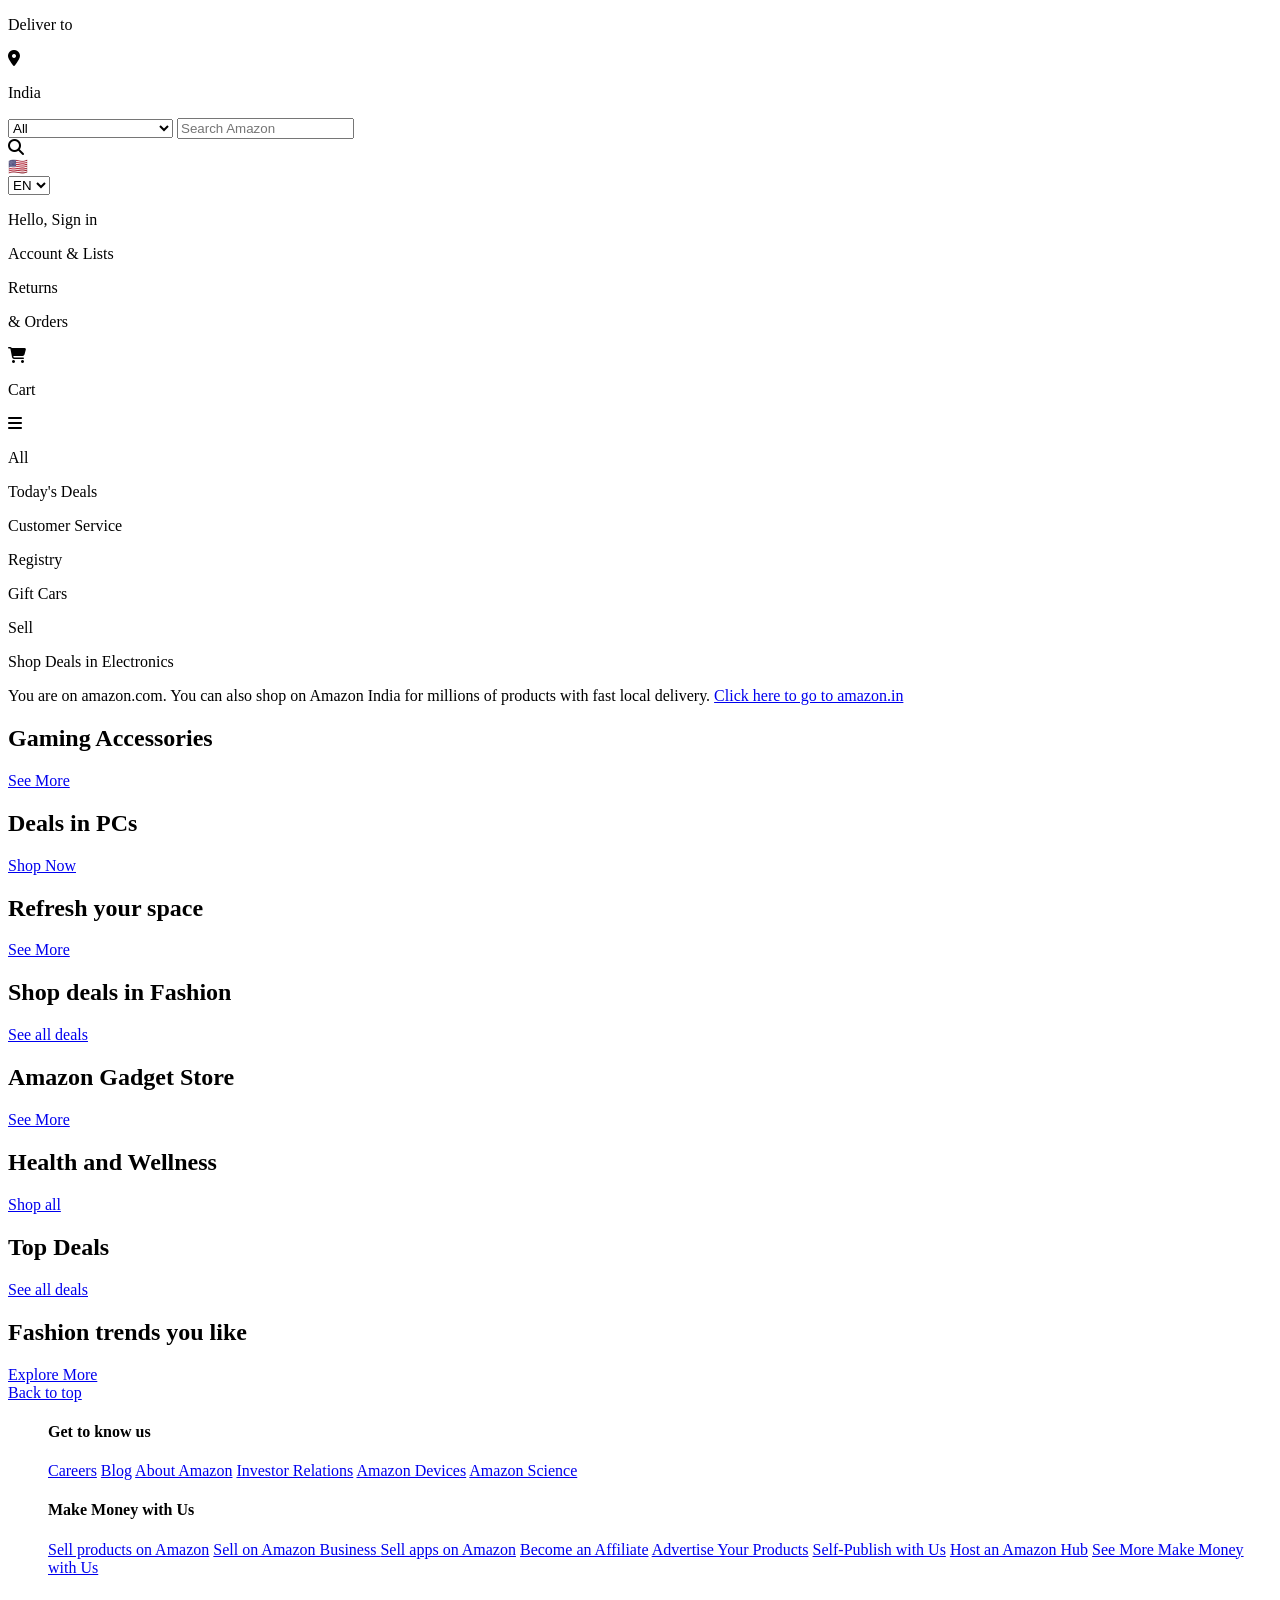
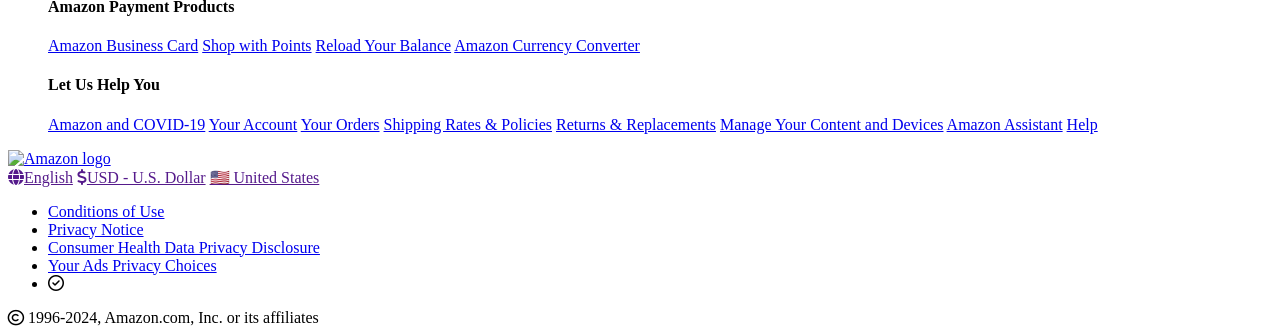
==== index.html @ e625f733 "Amazon Clone code" ====
<!DOCTYPE html>
<html lang="en">
<head>
    <meta charset="UTF-8">
    <meta name="viewport" content="width=device-width, initial-scale=1.0">
    <title>Amazon.com</title>
    <link rel="stylesheet" href="https://cdnjs.cloudflare.com/ajax/libs/font-awesome/6.5.2/css/all.min.css" integrity="sha512-SnH5WK+bZxgPHs44uWIX+LLJAJ9/2PkPKZ5QiAj6Ta86w+fsb2TkcmfRyVX3pBnMFcV7oQPJkl9QevSCWr3W6A==" crossorigin="anonymous" referrerpolicy="no-referrer" />
    <link rel="shortcut icon" class="fav-icon" href="/Amazon Clone/Assets/favicon.png" type="image/x-icon">
    <link rel="stylesheet" href="/Amazon Clone/style.css">
</head>
<body>
    <header>
        <div class="navbar">
            <!-- Amazon Logo (Box-1)-->
            <div class="nav-logo border">
                <div class="logo"></div>
            </div>

            <!-- Box-2 -->
            <div class="nav-location border">
                <p class="loc-first">Deliver to</p>
                <div class="loc-icon">
                    <i class="fa-solid fa-location-dot"></i>
                    <p class="loc-second">India</p>
                </div>
            </div>

            <!-- Box-3 (search box) -->
            <div class="nav-search">
                <select id="selector">
                    <option>All</option>
                    <option>Art & Crafts</option>
                    <option>Beauty & Personal Care</option>
                    <option>Books</option>
                    <option>Computers</option>
                    <option>Electronics</option>
                    <option>Health & Household</option>
                    <option>Home & Kitchen</option>
                    <option>Kindle Store</option>
                    <option>Movies & TV</option>
                    <option>Prime Video</option>
                    <option>Software</option>
                    <option>Toys & Games</option>
                    <option>Video Games</option>
                    <option>Women's Fashion</option>
                </select>
                <input type="text" placeholder="Search Amazon" id="search-input">
                <div class="search-icon">
                    <i class="fa-solid fa-magnifying-glass"></i>
                </div>
            </div>

            <!-- Box-4 Change Language -->
            <div class="nav-language border">
                <div class="flag-icon">
                    🇺🇸
                </div>
                <select id="lang">
                    <option>EN</option>
                    <option>ES</option>
                    <option>AR</option>
                    <option>DE</option>
                    <option>HE</option>
                    <option>KO</option>
                    <option>PT</option>
                </select>
            </div>

            <!-- Box-5 Sign in option -->
            <div class="nav-signin border">
                <p class="nav-first"><span>Hello, Sign in</span></p>
                <p class="nav-second"><span>Account & Lists</span></p>
            </div>

            <!-- Box-6 Returns & orders -->
            <div class="nav-returns border">
                <p class="nav-first"><span>Returns</span></p>
                <p class="nav-second"><span>& Orders</span></p>
            </div>

            <!-- Box-7 i.e Cart -->
            <div class="nav-cart border">
                <i class="fa-solid fa-cart-shopping"></i>
                <p class="nav-cart-text">Cart</p>
            </div>
        </div>

        <!-- Creating 2nd panel in navbar -->
        <div class="panel">
            <div class="panel-all border-2">
                <i class="fa-solid fa-bars"></i>
                <p>All</p>
            </div>

            <div class="panel-options">
                <p class="border-2">Today's Deals</p>
                <p class="border-2">Customer Service</p>
                <p class="border-2">Registry</p>
                <p class="border-2">Gift Cars</p>
                <p class="border-2">Sell</p>
            </div>

            <div class="panel-deals border-2">
                <p>Shop Deals in Electronics</p>
            </div>
        </div>
    </header>

    <!-- Creating the main section of the page -->
    <main>
        <!-- Adding our hero-section -->
        <div class="hero-section">
            <div class="hero-msg">
                <p>You are on amazon.com. You can also shop on Amazon India for millions of products with fast local delivery. <a href="https://www.amazon.in/?ref=aisgw_intl_stripe_in" target="_blank">Click here to go to amazon.in</a></p>
            </div>
        </div>
    
        <!-- Adding shopping section i.e. cards now -->
    
        <div class="shop-section-1">
            <div class="card">
                <h2>Gaming Accessories</h2>
                <div class="box-img" style="background-image: url('Assets/Box-1.jpg');"></div>
                <a href="https://www.amazon.com/b/?_encoding=UTF8&node=23508887011&pd_rd_w=nByxF&content-id=amzn1.sym.12129333-2117-4490-9c17-6d31baf0582a&pf_rd_p=12129333-2117-4490-9c17-6d31baf0582a&pf_rd_r=9HNAF9FP9D15FW3SN0A6&pd_rd_wg=SGDx6&pd_rd_r=a45de12c-90f2-494f-a4d4-fc48f67d74bd&ref_=pd_hp_d_atf_unk">See More</a>
            </div>
            <div class="card">
                <h2>Deals in PCs</h2>
                <div class="box-img" style="background-image: url('Assets/Box-2.jpg');"></div>
                <a href="https://www.amazon.com/gp/goldbox/?ie=UTF8&ref_=nav_cs_gb&deals-widget=%257B%2522version%2522%253A1%252C%2522viewIndex%2522%253A0%252C%2522presetId%2522%253A%2522957D18D8132C0FCBA2EA0F57FEB9A3F8%2522%252C%2522departments%2522%253A%255B%25221055398%2522%255D%252C%2522sorting%2522%253A%2522BY_SCORE%2522%257D&pd_rd_w=VBhcG&content-id=amzn1.sym.68f2b66e-afdb-4a19-b88c-555da04d6dc2&pf_rd_p=68f2b66e-afdb-4a19-b88c-555da04d6dc2&pf_rd_r=AZ8QWDWJWNAJTJAJFJ2Y&pd_rd_wg=P0MlQ&pd_rd_r=4b0150ed-91d9-492e-b6a7-8b6c2b6c2405&discounts-widget=%2522%257B%255C%2522state%255C%2522%253A%257B%255C%2522refinementFilters%255C%2522%253A%257B%257D%257D%252C%255C%2522version%255C%2522%253A1%257D%2522">Shop Now</a>
            </div>
            <div class="card">
                <h2>Refresh your space</h2>
                <div class="box-img" style="background-image: url('Assets/Box-3.jpg');"></div>
                <a href="https://www.amazon.com/gp/goldbox/?ie=UTF8&ref_=nav_cs_gb&deals-widget=%257B%2522version%2522%253A1%252C%2522viewIndex%2522%253A0%252C%2522presetId%2522%253A%252215E8DB96732AF8CA9C14916141BB1C4C%2522%252C%2522departments%2522%253A%255B%25227147440011%2522%252C%25227192394011%2522%252C%2522679337011%2522%252C%25226358543011%2522%255D%252C%2522sorting%2522%253A%2522FEATURED%2522%257D&pd_rd_w=ws7K2&content-id=amzn1.sym.56e14e61-447a-443b-9528-4b285fddeeac&pf_rd_p=56e14e61-447a-443b-9528-4b285fddeeac&pf_rd_r=AZ8QWDWJWNAJTJAJFJ2Y&pd_rd_wg=P0MlQ&pd_rd_r=4b0150ed-91d9-492e-b6a7-8b6c2b6c2405&discounts-widget=%2522%257B%255C%2522state%255C%2522%253A%257B%255C%2522refinementFilters%255C%2522%253A%257B%257D%257D%252C%255C%2522version%255C%2522%253A1%257D%2522">See More</a>
            </div>
            <div class="card">
                <h2>Shop deals in Fashion</h2>
                <div class="box-img" style="background-image: url('Assets/Box-4.jpg');"></div>
                <a href="https://www.amazon.com/gp/goldbox/?ie=UTF8&deals-widget=%257B%2522version%2522%253A1%252C%2522viewIndex%2522%253A0%252C%2522presetId%2522%253A%252219A70421F1B18305BA3C837E25E8FDF9%2522%252C%2522departments%2522%253A%255B%2522541966%2522%255D%252C%2522sorting%2522%253A%2522FEATURED%2522%257D&pd_rd_w=VYQJO&content-id=amzn1.sym.3a6a1f11-a96c-444b-b219-97322616eb92&pf_rd_p=3a6a1f11-a96c-444b-b219-97322616eb92&pf_rd_r=AZ8QWDWJWNAJTJAJFJ2Y&pd_rd_wg=P0MlQ&pd_rd_r=4b0150ed-91d9-492e-b6a7-8b6c2b6c2405&ref_=pd_hp_d_atf_unk&discounts-widget=%2522%257B%255C%2522state%255C%2522%253A%257B%255C%2522refinementFilters%255C%2522%253A%257B%257D%257D%252C%255C%2522version%255C%2522%253A1%257D%2522#dealsGridLinkAnchor">See all deals</a>
            </div>
        </div>
    
        <div class="shop-section-2">
            <div class="card">
                <h2>Amazon Gadget Store</h2>
                <div class="box-img" style="background-image: url('Assets/Box-5.jpg');"></div>
                <a href="https://www.amazon.com/s?k=electronics&_encoding=UTF8&content-id=amzn1.sym.061f5f08-3bb1-4c70-8051-5d850a92de53&pd_rd_r=4b0150ed-91d9-492e-b6a7-8b6c2b6c2405&pd_rd_w=LmUVr&pd_rd_wg=P0MlQ&pf_rd_p=061f5f08-3bb1-4c70-8051-5d850a92de53&pf_rd_r=AZ8QWDWJWNAJTJAJFJ2Y&ref=pd_hp_d_atf_unk">See More</a>
            </div>
            <div class="card">
                <h2>Health and Wellness</h2>
                <div class="box-img" style="background-image: url('Assets/Box-6.jpg');"></div>
                <a href="https://www.amazon.com/s?k=mens+personal+care+sets&_encoding=UTF8&content-id=amzn1.sym.36b3bd24-30cc-4394-a99c-32175deb1058&pd_rd_r=4b0150ed-91d9-492e-b6a7-8b6c2b6c2405&pd_rd_w=EMDmT&pd_rd_wg=P0MlQ&pf_rd_p=36b3bd24-30cc-4394-a99c-32175deb1058&pf_rd_r=AZ8QWDWJWNAJTJAJFJ2Y&ref=pd_hp_d_atf_unk">Shop all</a>
            </div>
            <div class="card">
                <h2>Top Deals</h2>
                <div class="box-img" style="background-image: url('Assets/Box-7.jpg');"></div>
                <a href="https://www.amazon.com/gp/goldbox/?ie=UTF8&ref_=dlx_gate_dd_dcl_vai_dt_nav_cs_gb&pd_rd_w=xbTcK&content-id=amzn1.sym.def2f06c-d9a7-4927-8433-aa333a9fca53&pf_rd_p=def2f06c-d9a7-4927-8433-aa333a9fca53&pf_rd_r=AZ8QWDWJWNAJTJAJFJ2Y&pd_rd_wg=P0MlQ&pd_rd_r=4b0150ed-91d9-492e-b6a7-8b6c2b6c2405&discounts-widget=%2522%257B%255C%2522state%255C%2522%253A%257B%255C%2522refinementFilters%255C%2522%253A%257B%257D%257D%252C%255C%2522version%255C%2522%253A1%257D%2522">See all deals</a>
            </div>
            <div class="card">
                <h2>Fashion trends you like</h2>
                <div class="box-img" style="background-image: url('Assets/Box-8.jpg');"></div>
                <a href="https://www.amazon.com/s?k=Spring+Jackets&_encoding=UTF8&content-id=amzn1.sym.bad2a3cf-6397-46b0-aa92-6036dbc4afb6&crid=28AAZ2JDZCYX1&pd_rd_r=4b0150ed-91d9-492e-b6a7-8b6c2b6c2405&pd_rd_w=E8EJr&pd_rd_wg=P0MlQ&pf_rd_p=bad2a3cf-6397-46b0-aa92-6036dbc4afb6&pf_rd_r=AZ8QWDWJWNAJTJAJFJ2Y&sprefix=spring+jackets%2Caps%2C140&ref=pd_hp_d_atf_unk">Explore More</a>
            </div>
        </div>
    </main>
    
    <!-- Adding footer for the page -->
    <footer>
        <a href="#top">
            <div class="foot-panel-1">
            Back to top
        </div></a>

        <!-- Adding footer panel-2 -->

        <div class="foot-panel-2">
            <div class="foot-list">
                <ul>
                    <h4>Get to know us</h4>
                    <a href="amazon.jobs/en/">Careers</a>
                    <a href="amazon.jobs/en/">Blog</a>
                    <a href="amazon.jobs/en/">About Amazon</a>
                    <a href="amazon.jobs/en/">Investor Relations</a>
                    <a href="amazon.jobs/en/">Amazon Devices</a>
                    <a href="amazon.jobs/en/">Amazon Science</a>
               </ul>
            </div>
            <div class="foot-list">
                <ul>
                    <h4>Make Money with Us</h4>
                    <a href="https://sell.amazon.com/?ld=AZFSSOA&ref_=footer_soa">Sell products on Amazon</a>
                    <a href="https://sell.amazon.com/?ld=AZFSSOA&ref_=footer_soa">Sell on Amazon Business
                    </a>
                    <a href="https://sell.amazon.com/?ld=AZFSSOA&ref_=footer_soa">Sell apps on Amazon</a>
                    <a href="https://sell.amazon.com/?ld=AZFSSOA&ref_=footer_soa">Become an Affiliate</a>
                    <a href="https://sell.amazon.com/?ld=AZFSSOA&ref_=footer_soa">Advertise Your Products</a>
                    <a href="https://sell.amazon.com/?ld=AZFSSOA&ref_=footer_soa">Self-Publish with Us</a>
                    <a href="https://sell.amazon.com/?ld=AZFSSOA&ref_=footer_soa">Host an Amazon Hub</a>
                    <a href="https://sell.amazon.com/?ld=AZFSSOA&ref_=footer_soa">See More Make Money with Us</a>
               </ul>
            </div>
            <div class="foot-list">
                <ul>
                    <h4>Amazon Payment Products</h4>
                    <a href="https://www.amazon.com/dp/B07984JN3L?plattr=ACOMFO&ie=UTF-8">Amazon Business Card</a>
                    <a href="https://www.amazon.com/dp/B07984JN3L?plattr=ACOMFO&ie=UTF-8">Shop with Points</a>
                    <a href="https://www.amazon.com/dp/B07984JN3L?plattr=ACOMFO&ie=UTF-8">Reload Your Balance</a>
                    <a href="https://www.amazon.com/dp/B07984JN3L?plattr=ACOMFO&ie=UTF-8">Amazon Currency Converter</a>
               </ul>
            </div>
            <div class="foot-list">
                <ul>
                    <h4>Let Us Help You</h4>
                    <a href="https://www.amazon.com/gp/help/customer/display.html?nodeId=GDFU3JS5AL6SYHRD&ref_=footer_covid">Amazon and COVID-19</a>
                    <a href="https://www.amazon.com/gp/css/homepage.html?ref_=footer_ya">Your Account</a>
                    <a href="https://www.amazon.com/ap/signin?openid.pape.max_auth_age=0&openid.return_to=https%3A%2F%2Fwww.amazon.com%2Fyour-orders%2Forders%3F_encoding%3DUTF8%26ref_%3Dfooter_yo&openid.identity=http%3A%2F%2Fspecs.openid.net%2Fauth%2F2.0%2Fidentifier_select&openid.assoc_handle=amzn_retail_yourorders_us&openid.mode=checkid_setup&language=en_US&openid.claimed_id=http%3A%2F%2Fspecs.openid.net%2Fauth%2F2.0%2Fidentifier_select&openid.ns=http%3A%2F%2Fspecs.openid.net%2Fauth%2F2.0">Your Orders</a>
                    <a href="https://www.amazon.com/gp/help/customer/display.html?nodeId=GDFU3JS5AL6SYHRD&ref_=footer_covid">Shipping Rates & Policies</a>
                    <a href="https://www.amazon.com/gp/help/customer/display.html?nodeId=GDFU3JS5AL6SYHRD&ref_=footer_covid">Returns & Replacements</a>
                    <a href="https://www.amazon.com/gp/help/customer/display.html?nodeId=GDFU3JS5AL6SYHRD&ref_=footer_covid">Manage Your Content and Devices</a>
                    <a href="https://www.amazon.com/gp/help/customer/display.html?nodeId=GDFU3JS5AL6SYHRD&ref_=footer_covid">Amazon Assistant</a>
                    <a href="https://www.amazon.com/gp/help/customer/display.html?nodeId=508510&ref_=footer_gw_m_b_he">Help</a>
               </ul>
            </div>
        </div>

        <!-- Adding panel-3 of the footer -->
        <div class="foot-panel-3">
            <span>
                <a href="/Amazon Clone/index.html"><img class="foot-logo" src="/Amazon Clone/Assets/Amazon-logo.png" alt="Amazon logo"></a>
            </span>

            <span>
                <div class="foot-line">
                    <a href=""><i class="fa-solid fa-globe foot-icon"></i>English</a>
                    <a href=""><i class="fa-solid fa-dollar-sign foot-icon"></i>USD - U.S. Dollar</a>
                    <a href="">🇺🇸 United States</a>
                </div>
            </span>
        </div>

        <!-- Adding panel-4 of the footer -->
        <div class="foot-panel-4">
            <ul class="pages">
                <li><a href="https://www.amazon.com/gp/help/customer/display.html?nodeId=508088&ref_=footer_cou">Conditions of Use</a></li>
                <li><a href="https://www.amazon.com/gp/help/customer/display.html?nodeId=468496&ref_=footer_privacy">Privacy Notice</a></li>
                <li><a href="https://www.amazon.com/gp/help/customer/display.html?ie=UTF8&nodeId=TnACMrGVghHocjL8KB&ref_=footer_consumer_health_data_privacy">Consumer Health Data Privacy Disclosure</a></li>
                <li><a href="https://www.amazon.com/privacyprefs?ref_=footer_iba">Your Ads Privacy Choices</a></li>
                <li><span><i class="fa-regular fa-circle-check"></i></span></li>
            </ul>

            <span class="copyright"><i class="fa-regular fa-copyright"></i> 1996-2024, Amazon.com, Inc. or its affiliates</span>
        </div>
    </footer>
</body>
</html>
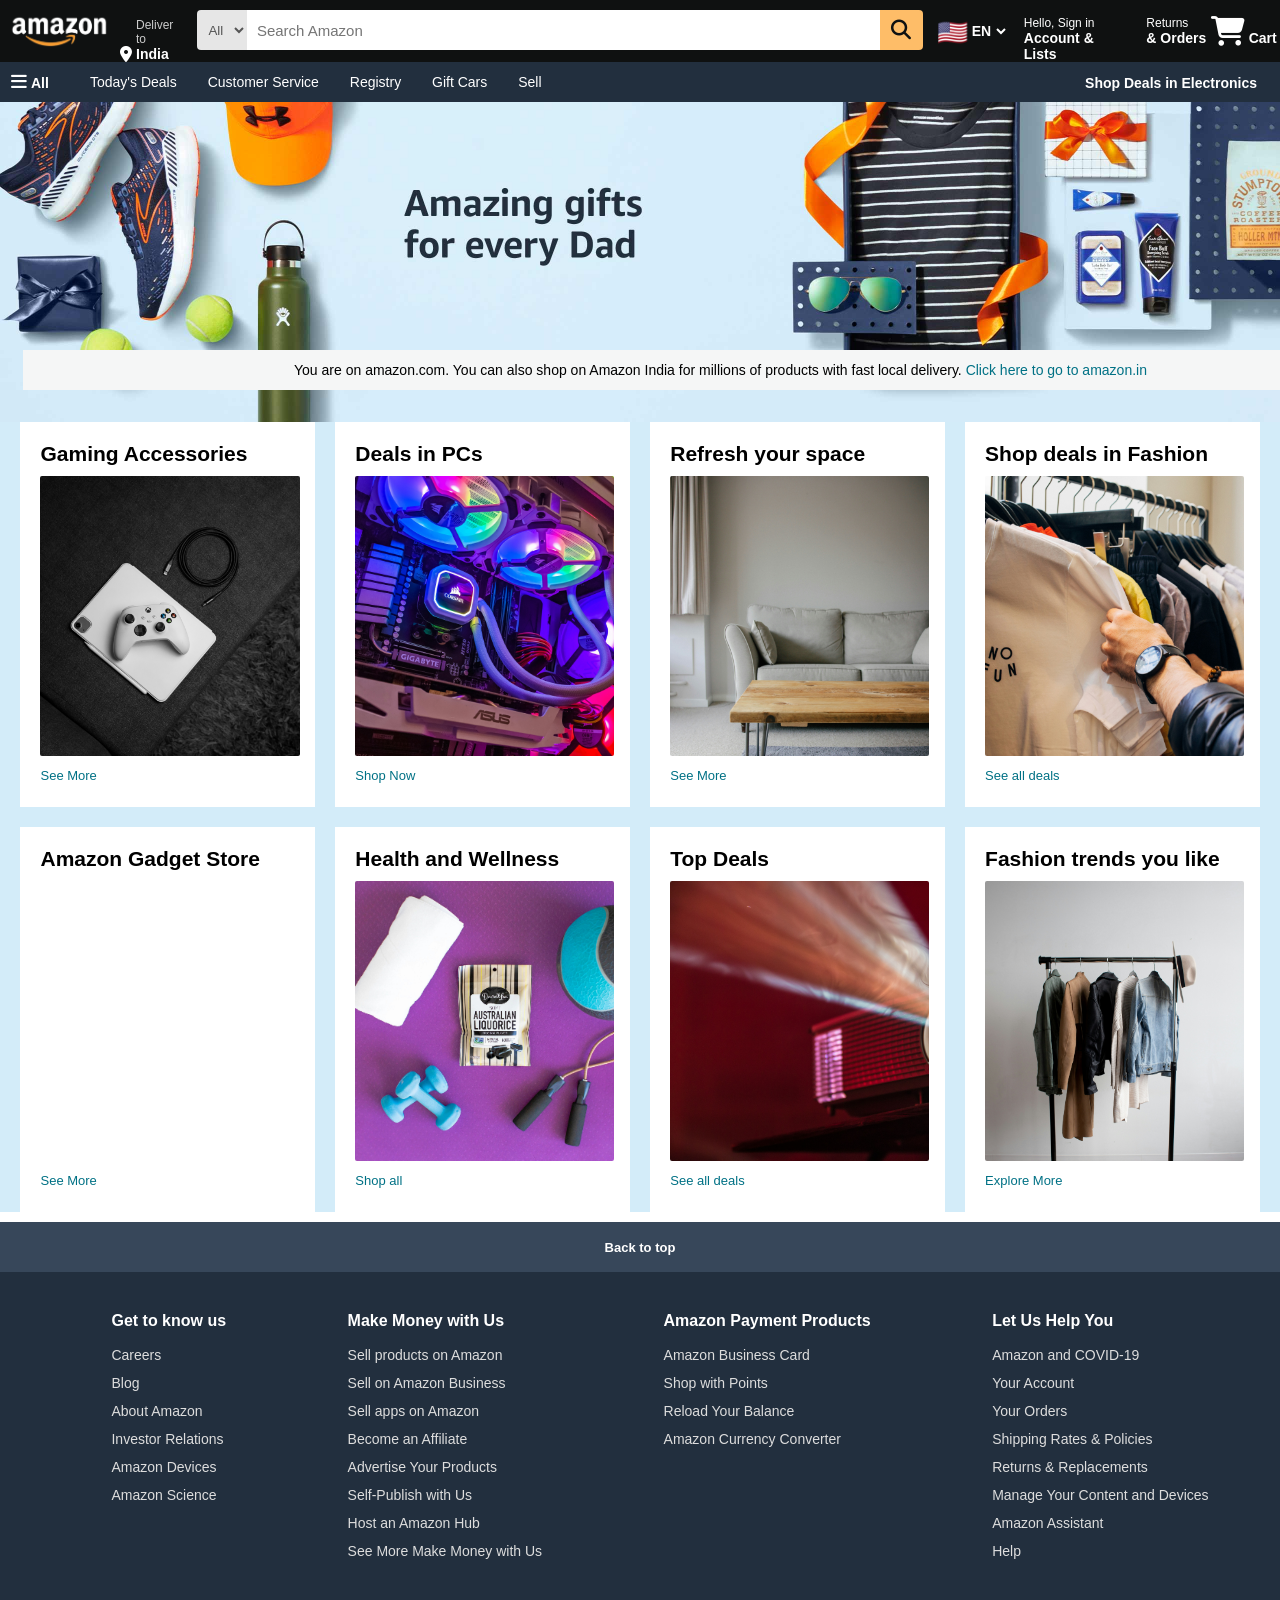
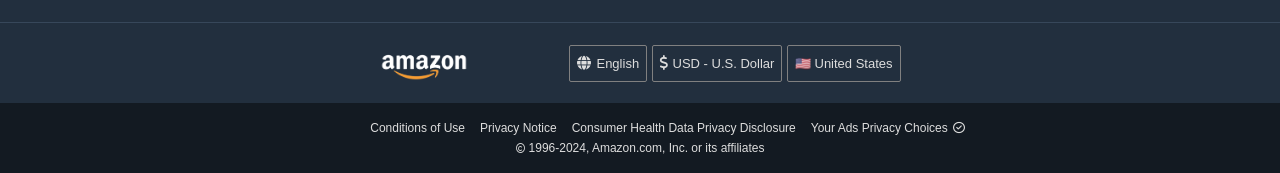
==== commit 49c57edc: "modified index.html" ====
--- a/index.html
+++ b/index.html
@@ -5,8 +5,8 @@
     <meta name="viewport" content="width=device-width, initial-scale=1.0">
     <title>Amazon.com</title>
     <link rel="stylesheet" href="https://cdnjs.cloudflare.com/ajax/libs/font-awesome/6.5.2/css/all.min.css" integrity="sha512-SnH5WK+bZxgPHs44uWIX+LLJAJ9/2PkPKZ5QiAj6Ta86w+fsb2TkcmfRyVX3pBnMFcV7oQPJkl9QevSCWr3W6A==" crossorigin="anonymous" referrerpolicy="no-referrer" />
-    <link rel="shortcut icon" class="fav-icon" href="/Amazon Clone/Assets/favicon.png" type="image/x-icon">
-    <link rel="stylesheet" href="/Amazon Clone/style.css">
+    <link rel="shortcut icon" class="fav-icon" href="Assets/favicon.png" type="image/x-icon">
+    <link rel="stylesheet" href="/style.css">
 </head>
 <body>
     <header>
@@ -226,7 +226,7 @@
         <!-- Adding panel-3 of the footer -->
         <div class="foot-panel-3">
             <span>
-                <a href="/Amazon Clone/index.html"><img class="foot-logo" src="/Amazon Clone/Assets/Amazon-logo.png" alt="Amazon logo"></a>
+                <a href="index.html"><img class="foot-logo" src="Assets/Amazon-logo.png" alt="Amazon logo"></a>
             </span>
 
             <span>
--- a/style.css
+++ b/style.css
@@ -0,0 +1,479 @@
+* {
+    margin: 0;
+    font-family: Arial, Helvetica, sans-serif;
+    border: border-box;
+}
+
+a {
+    text-decoration: none;
+}
+
+.navbar {
+    height: 62px;
+    background-color: #0f1111;
+    color: white;
+    display: flex;
+    /* align-items: center; */
+}
+
+.nav-logo {
+    width: 118px;
+    height: 50px;
+}
+
+.logo {
+    background-image: url("Assets/Amazon-logo.png");
+    background-size: cover;
+    width: 100px;
+    height: 35px;
+    margin-top: 7px;
+    margin-left: 8px;
+}
+
+.border {
+    border: 1.5px solid transparent;
+    border-radius: 2px;
+    margin-top: 5px;
+    /* margin-bottom: 5px; */
+}
+
+.border:hover {
+    border: 1.5px solid white;
+}
+
+/* Adding styling for box-2 */
+
+.nav-location {
+    margin-left: 5px;
+    height: 38px;
+    padding-top: 12px;
+    padding-left: 4px;
+    padding-right: 4px;
+}
+
+.loc-icon {
+    display: flex;
+}
+
+.loc-first {
+    color: #cccccc;
+    font-size: 12px;
+    margin-left: 16px;
+    /* margin-top: 5px; */
+}
+
+.loc-second {
+    color: white;
+    font-size: 14px;
+    margin-left: 4px;
+    font-weight: 600;
+}
+
+/* Adding styling for box-3 */
+
+.nav-search {
+    display: flex;
+    width: 822px;
+    border-radius: 4px;
+    justify-content: space-evenly;
+    height: 40px;
+    padding: 10px 4px 10px 3px;
+    margin-left: 10px;
+    margin-right: 10px;
+}
+
+#selector {
+    width: 50px;
+    text-align: center;
+    background-color: #e6e6e6;
+    color: #555555;
+    border: none;
+    border-radius: 4px 0px 0px 4px;
+}
+
+#search-input {
+    width: 100%;
+    font-size: 15px;
+    border: none;
+    padding-left: 10px;
+}
+
+.search-icon {
+    width: 50px;
+    font-size: 20px;
+    color: #0f1111;
+    background-color: #FEBD68;
+    display: flex;
+    justify-content: center;
+    align-items: center;
+    border: none;
+    border-top-right-radius: 4px;
+    border-bottom-right-radius: 4px;
+}
+
+#selector:hover {
+    background-color: #d4d4d4;
+    color: #0f1111;
+}
+
+.search-icon:hover {
+    background-color: #ffa734;
+}
+
+/* Adding styling for box-4 i.e. language option */
+
+.nav-language {
+    display: flex;
+    width: 70px;
+    height: 50px;
+    justify-content: center;
+    align-items: center;
+}
+
+.flag-icon {
+    font-size: 25px;
+    margin-top: 3px;
+}
+
+#lang {
+    font-size: 14px;
+    font-weight: 600;
+    background-color: transparent;
+    color: white;
+    border: none;
+}
+
+/* Adding styling for box-5 i.e. signin option */
+
+.nav-signin {
+    width: 115px;
+    height: 40px;
+    padding-top: 10px;
+    margin-left: 5px;
+    padding-left: 9px;
+}
+
+.nav-first {
+    font-size: 12px;
+}
+
+.nav-second {
+    font-size: 14px;
+    font-weight: 700;
+}
+
+/* Adding styling for box-6 i.e. returns and orders */
+
+.nav-returns {
+    width: 68px;
+    height: 40px;
+    padding-top: 10px;
+    margin-left: 10px;
+    padding-left: 9px;
+}
+
+
+/* Adding styling for box-7 i.e. cart */
+.nav-cart {
+    display: flex;
+    justify-content: center;
+    align-items: center;
+    height: 50px;
+    width: 80px;
+}
+
+.fa-cart-shopping {
+    font-size: 30px;
+    padding-right: 4px;
+}
+
+.nav-cart-text {
+    font-size: 14px;
+    font-weight: 700;
+    padding-top: 13px;
+}
+
+/* Adding styling for panel */
+
+.panel {
+    width: 100%;
+    height: 40px;
+    background-color: #222F3E;
+    color: white;
+    display: flex;
+    align-items: center;
+    justify-content: space-evenly;
+    font-size: 14px;
+}
+
+.fa-bars {
+    font-size: large;
+}
+
+.panel-all {
+    width: 60px;
+    font-weight: 700;
+    margin-left: 10px;
+    height: 27px;
+    padding-top: 8px;
+}
+
+.panel-all p {
+    display: inline;
+}
+
+.panel-options {
+    width: 100%;
+    margin-left: 10px;
+}
+
+.panel-options p {
+    display: inline;
+    margin-left: 15px;
+    padding: 10px 5px 10px 5px;
+}
+
+.panel-deals {
+    width: 250px;
+    text-align: center;
+    height: 35px;
+    margin-right: 10px;
+}
+
+.panel-deals p{
+    font-weight: 700;
+    margin-top: 10px;
+}
+
+.border-2 {
+    border: 1.5px solid transparent;
+    border-radius: 2px;
+}
+
+.border-2:hover {
+    border: 1.5px solid white;
+}
+
+/* Adding styling for hero-section */
+
+.hero-section {
+    background-image: url("Assets/hero_image.jpg");
+    background-size: cover;
+    width: 1500px;
+    height: 320px;
+}
+
+.hero-msg {
+    width: 1367px;
+    height: 20px;
+    background-color: #f5f6f6;
+    display: flex;
+    justify-content: center;
+    align-items: center;
+    padding: 10px 14px;
+    position: absolute;
+    top: 350px;
+    left: 23px;
+    font-size: 14px;
+}
+
+.hero-msg a {
+    color: #007185;
+    text-decoration: none;
+}
+
+.hero-msg a:hover {
+    color: #c7511f;
+    text-decoration: underline;
+}
+
+/* Adding styling for shopping section */
+
+.shop-section-1 {
+    display: flex;
+    justify-content: space-evenly;
+    background-color: #D3ECF9;
+}
+
+.shop-section-2 {
+    display: flex;
+    justify-content: space-evenly;
+    background-color: #D3ECF9;
+    padding-top: 20px;
+}
+
+.card {
+    width: 23%;
+    height: 350px;
+    background-color: white;
+    padding-top: 20px;
+    padding-bottom: 15px;
+}
+
+.card h2 {
+    font-size: 21px;
+    padding-left: 20px;
+}
+
+.box-img {
+    background-size: cover;
+    width: 88%;
+    height: 80%;
+    margin-left: 20px;
+    margin-top: 10px;
+    margin-bottom: 10px;
+    border-radius: 2px;
+}
+
+.card a {
+    font-size: 13px;
+    text-decoration: none;
+    color: #007185;
+    padding-left: 20px;
+}
+
+.card a:hover {
+    color: #c7511f;
+}
+
+/* Adding styling for footer panel-1 */
+
+footer {
+    margin-top: 10px;
+}
+
+.foot-panel-1 {
+    height: 20px;
+    font-size: 13px;
+    font-weight: 600;
+    background-color: #37475A;
+    color: white;
+    display: flex;
+    justify-content: center;
+    align-items: center;
+    padding-top: 15px;
+    padding-bottom: 15px;
+}
+
+.foot-panel-1:hover {
+    background-color: #485769;
+}
+
+/* Adding styling for footer panel-2 */
+
+.foot-panel-2 {
+    display: flex;
+    justify-content: space-evenly;
+    background-color: #222F3E;
+    color: white;
+    height: 350px;
+}
+
+.foot-list {
+    margin-top: 40px;
+    padding-left: 10px;
+    padding-right: 10px;
+}
+
+.foot-list ul h4 {
+    font-size: 16px;
+    padding-bottom: 5px;
+}
+
+.foot-list ul a {
+    display: block;
+    padding-top: 12px;
+    font-size: 14px;
+    color: #dddddd;
+    text-decoration: none;
+}
+
+.foot-list ul a:hover {
+    text-decoration: underline;
+}
+
+/* adding styling for Panel-3 */
+
+.foot-panel-3 {
+    display: flex;
+    justify-content: center;
+    align-items: center;
+    height: 80px;
+    background-color: #222F3E;
+    color: white;
+    border-top: 1px solid #37475A;
+}
+
+.foot-logo {
+    height: 30px;
+    width: 90px;
+    margin-right: 100px;
+    margin-top: 10px;
+}
+
+.foot-logo:hover {
+    scale: 1.06;
+}
+
+.foot-line a{
+    font-size: 13px;
+    padding: 10px 7px 10px 7px;
+    border: 1px solid gray;
+    border-radius: 2px;
+    color: #dddddd;
+}
+
+.foot-line a:hover {
+    border: 1px solid rgb(201, 201, 201);
+    border-radius: 2px;
+}
+
+.foot-icon {
+    padding-right: 5px;
+    font-size: 14px;
+}
+
+/* Adding styling for panel-4 of footer */
+
+.foot-panel-4 {
+    background-color: #131A22;
+    height: 70px;
+    color: #dddddd;
+}
+
+.pages {
+    list-style: none;
+    display: flex;
+    justify-content: center;
+    align-items: center;
+    padding-top: 15px;
+}
+
+.pages a{
+    color: #dddddd;
+    font-size: 12px;
+    padding-left: 15px;
+}
+
+.pages a:hover {
+    text-decoration: underline;
+    color: white;
+}
+
+.fa-circle-check {
+    padding-left: 5px;
+    font-size: 12px;
+}
+
+.copyright {
+    display: flex;
+    justify-content: center;
+    align-items: center;
+    font-size: 12px;
+    padding-top: 5px;
+}
+
+.fa-copyright {
+    font-size: 9px;
+    padding-right: 4px;
+}
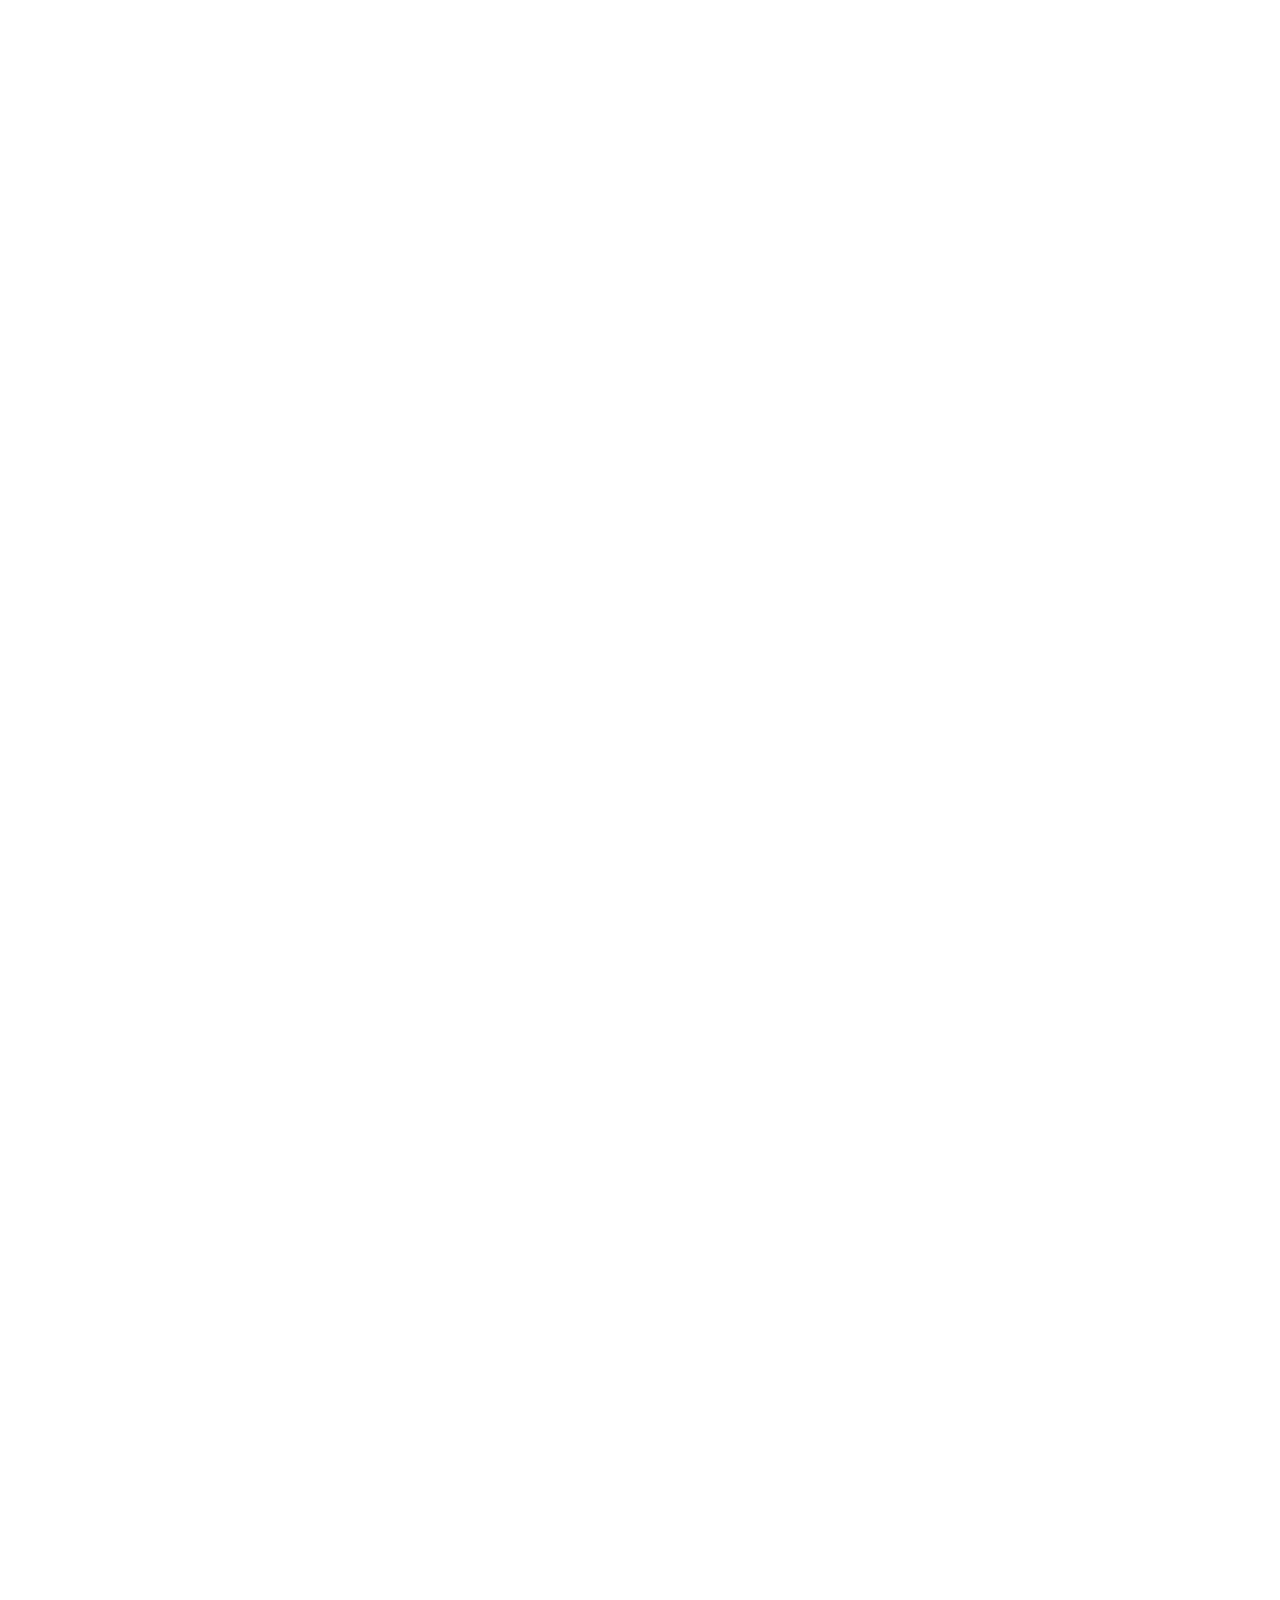
==== commit d780b0ac: "Update VWO Async SmartCode to version 3.0" ====
--- a/index.html
+++ b/index.html
@@ -7,13 +7,102 @@
     <link rel="stylesheet" href="https://cdnjs.cloudflare.com/ajax/libs/font-awesome/6.5.2/css/all.min.css" integrity="sha512-SnH5WK+bZxgPHs44uWIX+LLJAJ9/2PkPKZ5QiAj6Ta86w+fsb2TkcmfRyVX3pBnMFcV7oQPJkl9QevSCWr3W6A==" crossorigin="anonymous" referrerpolicy="no-referrer" />
     <link rel="shortcut icon" class="fav-icon" href="Assets/favicon.png" type="image/x-icon">
     <link rel="stylesheet" href="/style.css">
+
+    <!-- Start VWO Async V3.0 SmartCode -->
+        <link rel="preconnect" href="https://dev.visualwebsiteoptimizer.com" />
+        <script type="text/javascript" id="vwoCode">
+        window._vwo_code || (function() {        
+            var account_id = 1209891,
+                version = 3.0,
+                settings_tolerance = 2000,
+                hide_element = 'body',
+                hide_element_style =
+                'opacity:0 !important;filter:alpha(opacity=0) !important;background:none !important;transition:none !important';
+            /* DO NOT EDIT BELOW THIS LINE */
+            var w = window,
+                d = document;
+            if (d.URL.indexOf('__vwo_disable__') > -1 || w._vwo_code) return;
+            var f = false,
+                v = d.currentScript,
+        		cc = {sT: settings_tolerance, hES: hide_element_style, hE: hide_element};
+        
+        	try {
+        		cc = Object.assign(JSON.parse( localStorage.getItem('_vwo_' + account_id + '_config')), cc);
+        	} catch (e) {} 
+            var code = {
+                nonce: v && v.nonce,
+        
+                settings_tolerance: function() {
+                    return cc.sT;
+                },
+        
+                hide_element: function() {
+                    return performance.getEntriesByName('first-contentful-paint')[0] ? '' : cc.hE;
+                },
+        
+                hide_element_style: function() {
+                    return '{' + cc.hES + '}';
+                },
+        
+                getVersion: function() {
+                    return version;
+                },
+        
+                finish: function() {
+                    if (f) return;
+                    f = true;
+                    var el = d.getElementById('_vis_opt_path_hides');
+                    if (el && el.parentNode) el.parentNode.removeChild(el);
+                },
+        
+                finished: function() {
+                    return f;
+                },
+        
+                addScript: function(src) {
+                    var s = d.createElement('script');
+                    s.type = 'text/javascript';
+                    s.src = src;
+                    if (v && v.nonce) s.setAttribute('nonce', v.nonce);
+                    d.getElementsByTagName('head')[0].appendChild(s);
+                },
+        
+                init: function() {
+                    w._vwo_settings_timer = setTimeout(function() {
+                        code.finish();
+                    }, this.settings_tolerance());
+        
+                    var styleEl = d.createElement('style');
+                      styleEl.setAttribute('id', '_vis_opt_path_hides');
+                      styleEl.type = 'text/css';
+                      if (code && code.nonce) styleEl.setAttribute('nonce', code.nonce);
+                      styleEl.appendChild(
+                            d.createTextNode(this.hide_element() + this.hide_element_style())
+                        );
+                      d.head.appendChild(styleEl);
+        
+                    // Keep only script loading
+                    this.addScript(
+                        'https://dev.visualwebsiteoptimizer.com/tag/' +
+                        account_id +
+                        '.js'
+                    );
+                }
+            };
+        
+            w._vwo_code = code;
+            code.init();
+        })();
+        </script> 
+    <!--End VWO Async SmartCode -->
+    
 </head>
 <body>
     <header>
         <div class="navbar">
             <!-- Amazon Logo (Box-1)-->
             <div class="nav-logo border">
-                <div class="logo"></div>
+                <a href="index.html"><div class="logo"></div></a>
             </div>
 
             <!-- Box-2 -->
@@ -68,8 +157,10 @@
 
             <!-- Box-5 Sign in option -->
             <div class="nav-signin border">
-                <p class="nav-first"><span>Hello, Sign in</span></p>
-                <p class="nav-second"><span>Account & Lists</span></p>
+                <a href="https://www.amazon.com/ap/signin?openid.pape.max_auth_age=0&openid.return_to=https%3A%2F%2Fwww.amazon.com%2F%3Fref_%3Dnav_ya_signin&openid.identity=http%3A%2F%2Fspecs.openid.net%2Fauth%2F2.0%2Fidentifier_select&openid.assoc_handle=usflex&openid.mode=checkid_setup&openid.claimed_id=http%3A%2F%2Fspecs.openid.net%2Fauth%2F2.0%2Fidentifier_select&openid.ns=http%3A%2F%2Fspecs.openid.net%2Fauth%2F2.0" target="_blank">
+                    <p class="nav-first"><span>Hello, Sign in</span></p>
+                    <p class="nav-second"><span>Account & Lists</span></p>
+                </a>
             </div>
 
             <!-- Box-6 Returns & orders -->
@@ -252,4 +343,4 @@
         </div>
     </footer>
 </body>
-</html>+</html>
--- a/style.css
+++ b/style.css
@@ -151,6 +151,10 @@
     padding-top: 10px;
     margin-left: 5px;
     padding-left: 9px;
+}
+
+.nav-signin a {
+    color: white;
 }
 
 .nav-first {
